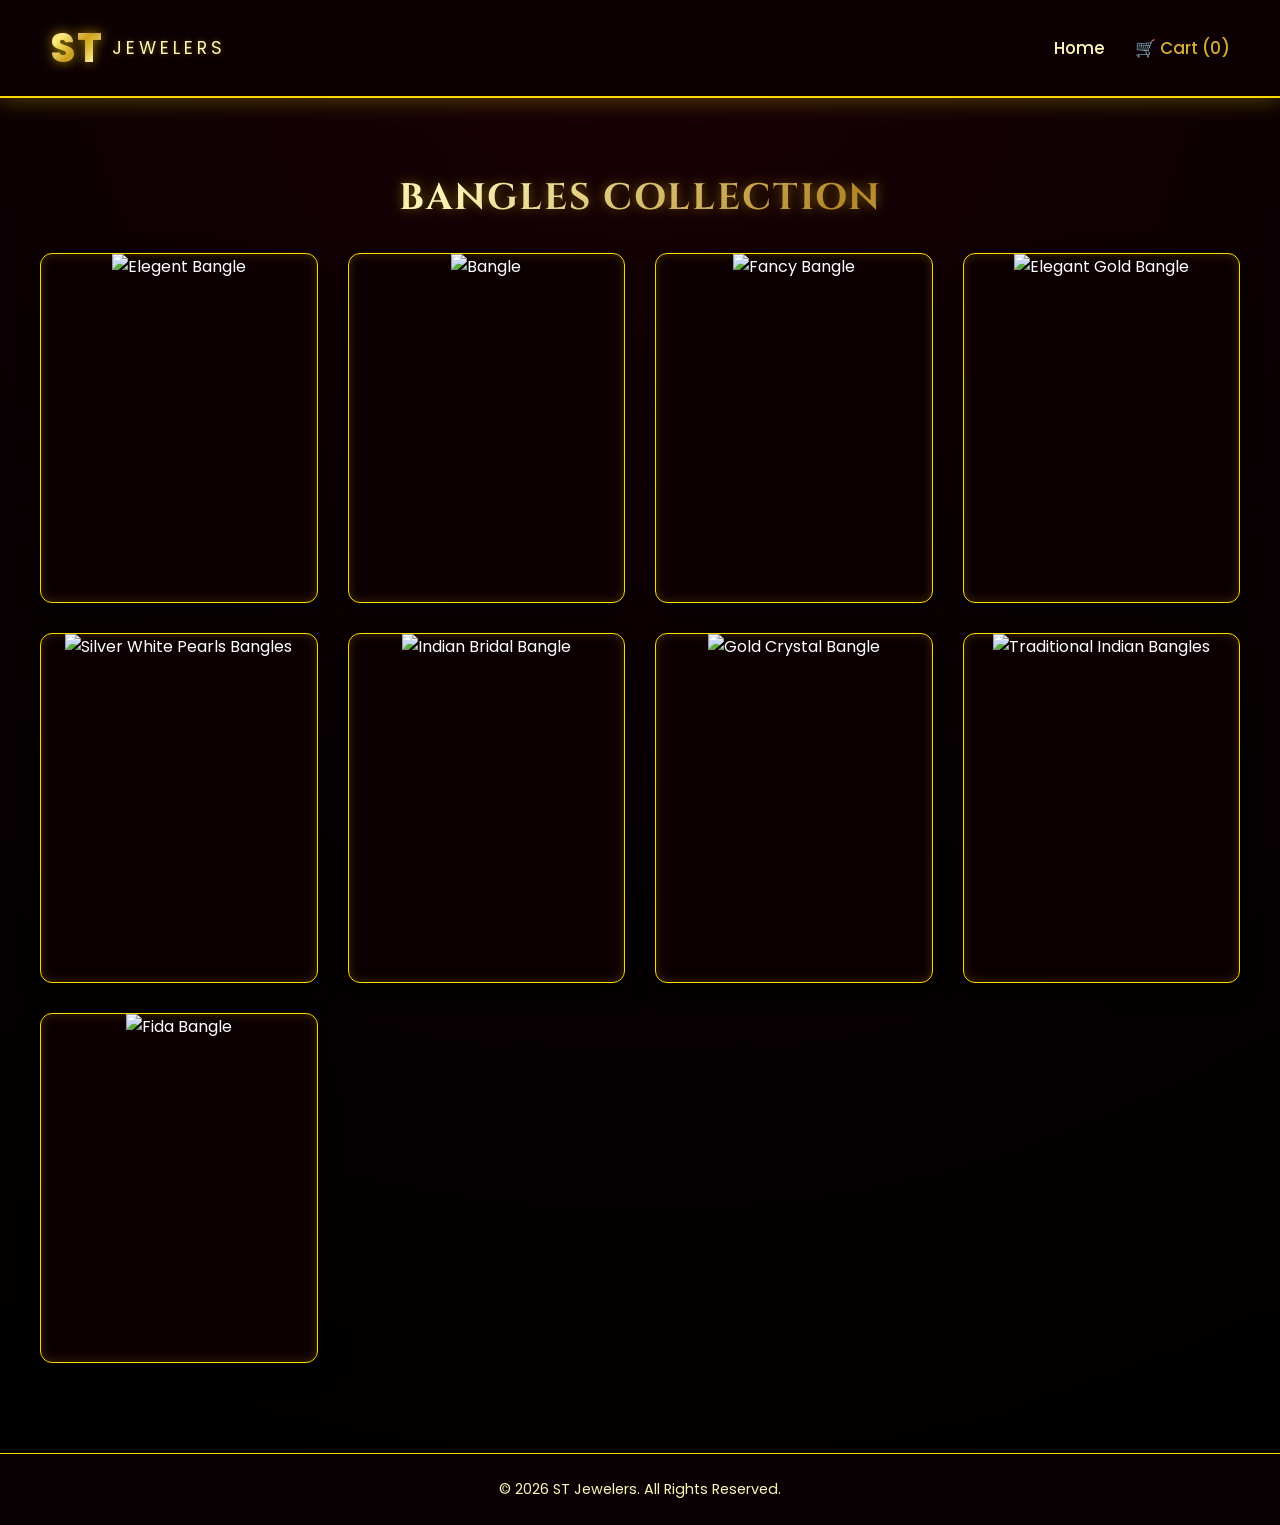
==== bangles.html @ 65ff103e "Add files via upload" ====
<!DOCTYPE html>
<html lang="en">
<head>
  <meta charset="UTF-8">
  <meta name="viewport" content="width=device-width, initial-scale=1.0">
  <title>Bangles Collection | ST Jewelers</title>
  <link rel="stylesheet" href="style.css?v=60">
</head>
<body>

  <nav class="navbar">
    <div class="logo">
      <span class="logo-st">ST</span>
      <span class="logo-jewelers">JEWELERS</span>
    </div>
    <ul class="nav-links">
      <li><a href="index.html">Home</a></li>
      <li><a href="cart.html" style="color: #d4af37;">🛒 Cart (<span id="cart-badge">0</span>)</a></li>
    </ul>
  </nav>

  <section class="products-section">
    <h2 class="section-title">Bangles Collection</h2>
    <div class="product-grid">

      <div class="flip-card">
        <div class="flip-card-inner">
          <div class="flip-card-front"><img src="images/bangle-(1).jpg" alt="Elegent Bangle"></div>
          <div class="flip-card-back">
            <h3>Elegant Bangle Set</h3>
            <p class="price">PKR 3200</p>
            <button onclick="addToCart('Ele Bangle Set', ' 3200', 'images/bangle-(1).jpg')" class="add-to-cart-btn">Add to Cart</button>
          </div>
        </div>
      </div>
      <div class="flip-card">
        <div class="flip-card-inner">
          <div class="flip-card-front"><img src="images/bangle.jpg" alt=" Bangle"></div>
          <div class="flip-card-back">
            <h3> Bangle Set</h3>
            <p class="price">PKR 3200</p>
            <button onclick="addToCart(' Bangle Set', ' 3200', 'images/bangle.jpg')" class="add-to-cart-btn">Add to Cart</button>
          </div>
        </div>
      </div>
      <div class="flip-card">
        <div class="flip-card-inner">
          <div class="flip-card-front"><img src="images/fancy-bangle.jpg" alt="Fancy Bangle"></div>
          <div class="flip-card-back">
            <h3>Fancy Bangle Set</h3>
            <p class="price">PKR 3200</p>
            <button onclick="addToCart('Fancy Bangle Set', ' 3200', 'images/fancy-bangle.jpg')" class="add-to-cart-btn">Add to Cart</button>
          </div>
        </div>
      </div>

      <div class="flip-card">
        <div class="flip-card-inner">
          <div class="flip-card-front"><img src="images/elegant-gold-bangle.jpg" alt="Elegant Gold Bangle"></div>
          <div class="flip-card-back">
            <h3>Elegant Gold Bangle</h3>
            <p class="price">PKR 4500</p>
            <button onclick="addToCart('Elegant Gold Bangle', ' 4500', 'images/elegant-gold-bangle.jpg')" class="add-to-cart-btn">Add to Cart</button>
          </div>
        </div>
      </div>

      <div class="flip-card">
        <div class="flip-card-inner">
          <div class="flip-card-front"><img src="images/silver_white-pearls-bangles.jpg" alt="Silver White Pearls Bangles"></div>
          <div class="flip-card-back">
            <h3>Silver White Pearls Bangles</h3>
            <p class="price">PKR 3800</p>
            <button onclick="addToCart('Silver White Pearls Bangles', ' 3800', 'images/silver_white-pearls-bangles.jpg')" class="add-to-cart-btn">Add to Cart</button>
          </div>
        </div>
      </div>

      <div class="flip-card">
        <div class="flip-card-inner">
          <div class="flip-card-front"><img src="images/indian-bridal-bangle.jpg" alt="Indian Bridal Bangle"></div>
          <div class="flip-card-back">
            <h3>Indian Bridal Bangle</h3>
            <p class="price">PKR 5500</p>
            <button onclick="addToCart('Indian Bridal Bangle', ' 5500', 'images/indian-bridal-bangle.jpg')" class="add-to-cart-btn">Add to Cart</button>
          </div>
        </div>
      </div>

      <div class="flip-card">
        <div class="flip-card-inner">
          <div class="flip-card-front"><img src="images/gold-crystal-bangle.jpg" alt="Gold Crystal Bangle"></div>
          <div class="flip-card-back">
            <h3>Gold Crystal Bangle</h3>
            <p class="price">PKR 4100</p>
            <button onclick="addToCart('Gold Crystal Bangle', ' 4100', 'images/gold-crystal-bangle.jpg')" class="add-to-cart-btn">Add to Cart</button>
          </div>
        </div>
      </div>

      <div class="flip-card">
        <div class="flip-card-inner">
          <div class="flip-card-front"><img src="images/traditional-indian-bangles.jpg" alt="Traditional Indian Bangles"></div>
          <div class="flip-card-back">
            <h3>Traditional Indian Bangles</h3>
            <p class="price">PKR 3600</p>
            <button onclick="addToCart('Traditional Indian Bangles', ' 3600', 'images/traditional-indian-bangles.jpg')" class="add-to-cart-btn">Add to Cart</button>
          </div>
        </div>
      </div>
      <div class="flip-card">
        <div class="flip-card-inner">
          <div class="flip-card-front"><img src="images/fida-bangle.jpg" alt="Fida Bangle"></div>
          <div class="flip-card-back">
            <h3>Fida Bangle Set</h3>
            <p class="price">PKR 3200</p>
            <button class="add-to-cart-btn" onclick="addToCart('Fida Bangle Set', '3200', 'images/fida-bangle.jpg')">Add to Cart</button>
          </div>
        </div>
      </div>
     

    </div>
  </section>

  <footer>
    <p>&copy; 2026 ST Jewelers. All Rights Reserved.</p>
  </footer>

  <script src="script.js"></script>
</body>
</html>
---- style.css ----
@import url('https://fonts.googleapis.com/css2?family=Cinzel:wght@600;700;800&family=Poppins:wght@300;400;600&display=swap');

* {
  margin: 0;
  padding: 0;
  box-sizing: border-box;
  font-family: 'Poppins', sans-serif;
}

body {
  background: radial-gradient(circle at top, #1a0005, #080002, #000000);
  color: #fff;
  min-height: 100vh;
}

/* Top Announcement Bar */
.top-bar {
  background: linear-gradient(90deg, #b8860b, #ffd700, #b8860b);
  color: #000;
  text-align: center;
  padding: 8px 10px;
  font-weight: 600;
  font-size: 0.9rem;
  letter-spacing: 1px;
  box-shadow: 0 0 10px rgba(255, 215, 0, 0.5);
}

/* Navbar Navigation */
.navbar {
  display: flex;
  justify-content: space-between;
  align-items: center;
  background-color: #0d0003;
  padding: 18px 50px;
  border-bottom: 2px solid #ffd700;
  box-shadow: 0 4px 20px rgba(255, 215, 0, 0.25);
  position: sticky;
  top: 0;
  z-index: 1000;
}

.logo {
  font-family: 'Cinzel', serif;
  display: flex;
  align-items: center;
}

/* S.T Glowing Animation */
.logo-st {
  font-size: 2.5rem;
  font-weight: 800;
  background: linear-gradient(135deg, #bf953f, #fcf6ba, #b38728, #fbf5b7, #aa771c);
  -webkit-background-clip: text;
   background-clip: text;
  -webkit-text-fill-color: transparent;
  letter-spacing: 2px;
  text-shadow: 0 0 12px rgba(255, 215, 0, 0.6);
  animation: goldPulse 2.5s infinite alternate ease-in-out;
}

.logo-jewelers {
  font-size: 1.1rem;
  color: #fcf6ba;
  letter-spacing: 4px;
  margin-left: 8px;
  text-shadow: 0 0 5px rgba(255, 215, 0, 0.4);
}

@keyframes goldPulse {
  0% {
    filter: drop-shadow(0 0 2px rgba(255, 215, 0, 0.4));
    transform: scale(1);
  }
  100% {
    filter: drop-shadow(0 0 12px rgba(255, 215, 0, 0.9));
    transform: scale(1.03);
  }
}

.nav-links {
  list-style: none;
  display: flex;
  gap: 30px;
}

.nav-links a {
  color: #fcf6ba;
  text-decoration: none;
  font-weight: 500;
  font-size: 1.05rem;
  transition: all 0.3s ease;
}

.nav-links a:hover {
  color: #ffd700;
  text-shadow: 0 0 12px rgba(255, 215, 0, 0.9);
}

/* Hero Section */
.hero {
  text-align: center;
  padding: 80px 20px;
  background: linear-gradient(rgba(0, 0, 0, 0.85), rgba(26, 0, 5, 0.9)), url('https://images.unsplash.com/photo-1515562141207-7a88fb7ce338?q=80&w=1600') center/cover no-repeat;
  border-bottom: 1px solid rgba(255, 215, 0, 0.4);
}

.hero h1 {
  font-family: 'Cinzel', serif;
  font-size: 3.2rem;
  background: linear-gradient(135deg, #bf953f, #fcf6ba, #b38728, #fbf5b7, #aa771c);
  -webkit-background-clip: text;
   background-clip: text;
  -webkit-text-fill-color: transparent;
  margin-bottom: 15px;
  filter: drop-shadow(0 2px 8px rgba(255, 215, 0, 0.5));
}

.hero p {
  font-size: 1.2rem;
  color: #fcf6ba;
}

/* Features / Fast Delivery Section */
.features-bar {
  display: flex;
  justify-content: space-around;
  align-items: center;
  padding: 30px 20px;
  background: rgba(13, 0, 3, 0.9);
  border-bottom: 1px solid rgba(255, 215, 0, 0.3);
  flex-wrap: wrap;
  gap: 20px;
}

.feature-item {
  text-align: center;
  color: #fcf6ba;
}

.feature-item i {
  font-size: 2.2rem;
  color: #ffd700;
  margin-bottom: 10px;
  filter: drop-shadow(0 0 8px rgba(255, 215, 0, 0.6));
}

.feature-item h3 {
  font-family: 'Cinzel', serif;
  font-size: 1.1rem;
  color: #ffd700;
}

.feature-item p {
  font-size: 0.85rem;
  opacity: 0.8;
}

/* Section Title */
.section-title {
  text-align: center;
  font-family: 'Cinzel', serif;
  background: linear-gradient(135deg, #bf953f, #fcf6ba, #b38728, #fbf5b7);
  -webkit-background-clip: text;
   background-clip: text;
  -webkit-text-fill-color: transparent;
  margin: 45px 0 30px;
  font-size: 2.3rem;
  letter-spacing: 2px;
  text-transform: uppercase;
  filter: drop-shadow(0 0 6px rgba(255, 215, 0, 0.4));
}

/* Category Grid */
.category-grid {
  display: grid;
  grid-template-columns: repeat(auto-fit, minmax(220px, 1fr));
  gap: 25px;
  padding: 20px 50px;
  max-width: 1200px;
  margin: 0 auto;
}

.cat-card {
  background: #120004;
  border: 1px solid #ffd700;
  padding: 40px 20px;
  text-align: center;
  border-radius: 12px;
  text-decoration: none;
  color: #fcf6ba;
  font-family: 'Cinzel', serif;
  font-size: 1.3rem;
  transition: all 0.4s ease;
  box-shadow: 0 0 10px rgba(255, 215, 0, 0.15);
}

.cat-card:hover {
  background: linear-gradient(135deg, #ffd700, #fcf6ba);
  color: #000;
  transform: translateY(-8px);
  box-shadow: 0 0 20px rgba(255, 215, 0, 0.6);
  font-weight: bold;
}

/* Product Grid & Flip Card Animation */
.products-section {
  padding: 30px 40px;
  max-width: 1300px;
  margin: 0 auto;
}

.product-grid {
  display: grid;
  grid-template-columns: repeat(auto-fit, minmax(240px, 1fr));
  gap: 30px;
}

.flip-card {
  background-color: transparent;
  width: 100%;
  height: 350px;
  perspective: 1000px;
  cursor: pointer;
}

.flip-card-inner {
  position: relative;
  width: 100%;
  height: 100%;
  text-align: center;
  transition: transform 0.8s cubic-bezier(0.175, 0.885, 0.32, 1.275);
  transform-style: preserve-3d;
  border-radius: 12px;
  box-shadow: 0 8px 20px rgba(0, 0, 0, 0.8);
}

.flip-card:hover .flip-card-inner {
  transform: rotateY(180deg);
}

.flip-card-front, .flip-card-back {
  position: absolute;
  width: 100%;
  height: 100%;
  -webkit-backface-visibility: hidden;
  backface-visibility: hidden;
  border-radius: 12px;
  border: 1px solid #ffd700;
  box-shadow: inset 0 0 10px rgba(255, 215, 0, 0.2);
  overflow: hidden;
}

.flip-card-front {
  background-color: #0d0003;
}

.flip-card-front img {
  width: 100%;
  height: 100%;
  object-fit: cover;
}

.flip-card-back {
  background: linear-gradient(145deg, #180005, #080002);
  color: white;
  transform: rotateY(180deg);
  display: flex;
  flex-direction: column;
  justify-content: center;
  align-items: center;
  padding: 25px;
}

.flip-card-back h3 {
  font-family: 'Cinzel', serif;
  color: #ffd700;
  margin-bottom: 12px;
  font-size: 1.3rem;
  text-shadow: 0 0 8px rgba(255, 215, 0, 0.5);
}

.flip-card-back .price {
  font-size: 1.3rem;
  color: #fcf6ba;
  font-weight: 600;
  margin-bottom: 20px;
}

/* Shining Gold Buttons */
.btn-primary {
  background: linear-gradient(135deg, #bf953f, #fcf6ba, #b38728, #ffd700);
  background-size: 200% 200%;
  color: #000;
  border: none;
  padding: 12px 24px;
  border-radius: 25px;
  font-weight: 700;
  font-size: 0.95rem;
  cursor: pointer;
  transition: all 0.4s ease;
  box-shadow: 0 0 12px rgba(255, 215, 0, 0.4);
}

.btn-primary:hover {
  background-position: right center;
  transform: scale(1.06);
  box-shadow: 0 0 20px rgba(255, 215, 0, 0.8);
}

/* Footer */
footer {
  text-align: center;
  padding: 25px;
  background: #080002;
  border-top: 1px solid #ffd700;
  margin-top: 60px;
  color: #fcf6ba;
  font-size: 0.9rem;
}
/* ==========================================
   Cart & Checkout Section Styles
   ========================================== */

.cart-container {
  max-width: 1100px;
  margin: 40px auto;
  padding: 20px;
}

.cart-heading {
  text-align: center;
  font-family: 'Cinzel', serif;
  background: linear-gradient(135deg, #bf953f, #fcf6ba, #b38728, #fbf5b7);
  -webkit-background-clip: text;
   background-clip: text;
  -webkit-text-fill-color: transparent;
  font-size: 2.2rem;
  margin-bottom: 30px;
  text-transform: uppercase;
  letter-spacing: 2px;
}

.cart-layout {
  display: grid;
  grid-template-columns: 2fr 1fr;
  gap: 30px;
}

@media (max-width: 768px) {
  .cart-layout {
    grid-template-columns: 1fr;
  }
}

.cart-box, .checkout-box, .summary-box {
  background: #1a1a1a;
  padding: 20px;
  border-radius: 10px;
  border: 1px solid #333;
  margin-bottom: 20px;
}

table {
  width: 100%;
  border-collapse: collapse;
}

th, td {
  padding: 12px;
  text-align: left;
  border-bottom: 1px solid #333;
}

th {
  color: #ffd700;
  font-family: 'Cinzel', serif;
}

.btn-remove {
  background: #e74c3c;
  color: #fff;
  border: none;
  padding: 6px 12px;
  border-radius: 5px;
  cursor: pointer;
  transition: 0.3s;
}

.btn-remove:hover {
  background: #c0392b;
}

.form-group {
  margin-bottom: 15px;
}

.form-group label {
  display: block;
  margin-bottom: 5px;
  color: #ccc;
}

.form-group input, .form-group textarea {
  width: 100%;
  padding: 10px;
  background: #222;
  border: 1px solid #444;
  color: #fff;
  border-radius: 5px;
  box-sizing: border-box;
}

.payment-option-card {
  background: #222;
  padding: 12px;
  border-radius: 5px;
  cursor: pointer;
  display: flex;
  align-items: center;
  gap: 10px;
  border: 1px solid #333;
  margin-bottom: 8px;
}

.summary-box h3 {
  color: #ffd700;
  font-family: 'Cinzel', serif;
  border-bottom: 1px solid #333;
  padding-bottom: 10px;
}

.summary-line {
  display: flex;
  justify-content: space-between;
  margin: 15px 0;
  font-size: 1.1rem;
}

.total-line {
  font-weight: bold;
  font-size: 1.3rem;
  color: #ffd700;
  border-top: 1px solid #333;
  padding-top: 15px;
}

.btn-checkout {
  width: 100%;
  background: linear-gradient(135deg, #bf953f, #fcf6ba, #b38728);
  color: #000;
  font-weight: bold;
  padding: 12px;
  border: none;
  border-radius: 5px;
  font-size: 1.1rem;
  cursor: pointer;
  margin-top: 15px;
  transition: 0.3s;
}

.btn-checkout:hover {
  opacity: 0.9;
}
/* Welcome Section Styles */
.welcome-section {
  max-width: 1100px;
  margin: 50px auto;
  padding: 0 20px;
  text-align: center;
}

.welcome-title {
  font-family: 'Cinzel', serif;
  background: linear-gradient(135deg, #bf953f, #fcf6ba, #b38728, #fbf5b7);
  -webkit-background-clip: text;
  background-clip: text;
  -webkit-text-fill-color: transparent;
  font-size: 2rem;
  margin-bottom: 15px;
  letter-spacing: 2px;
}
/* Features Section Size Adjustments */
.features-section {
  max-width: 800px; /* Size chota karne ke liye */
  margin: 30px auto 40px auto;
  padding: 0 15px;
}

.features-grid {
  display: grid;
  grid-template-columns: repeat(auto-fit, minmax(200px, 1fr));
  gap: 15px; /* Boxes ke darmiyan gap kam kiya */
}

.feature-card {
  background: #1a1a1a;
  padding: 15px 12px; /* Padding kam karke box chota kiya */
  border-radius: 8px;
  border: 1px solid #bf953f44;
  text-align: center;
  transition: 0.3s ease;
}

.feature-card:hover {
  border-color: #ffd700;
  transform: translateY(-3px);
}

.feature-icon {
  font-size: 1.5rem; /* Icon size chota */
  display: block;
  margin-bottom: 6px;
}

.feature-card h3 {
  color: #ffd700;
  font-family: 'Cinzel', serif;
  margin-bottom: 5px;
  font-size: 0.95rem; /* Heading text chota */
}

.feature-card p {
  color: #aaa;
  font-size: 0.8rem; /* Paragraph text chota */
  line-height: 1.3;
}

/* Hero Text Animation - Smooth Flip Down */
.hero h1 {
  perspective: 1000px;
  animation: flipDownEffect 1s ease-out forwards;
  transform-origin: top center;
  backface-visibility: hidden;
  background: linear-gradient(135deg, #bf953f, #fcf6ba, #b38728, #fbf5b7);
  -webkit-background-clip: text;
  background-clip: text;
  -webkit-text-fill-color: transparent;
}

.hero p {
  opacity: 0;
  animation: fadeInSubtle 1s ease-out 0.5s forwards;
}

/* Flip Down Animation Rules */
@keyframes flipDownEffect {
  0% {
    opacity: 0;
    transform: rotateX(-70deg) translateY(-20px);
  }
  100% {
    opacity: 1;
    transform: rotateX(0deg) translateY(0);
  }
}

/* Subtitle Fade In Rules */
@keyframes fadeInSubtle {
  0% {
    opacity: 0;
    transform: translateY(15px);
  }
  100% {
    opacity: 1;
    transform: translateY(0);
  }
}
/* Add to Cart Button Gold Styling */
.add-to-cart-btn {
    background: linear-gradient(135deg, #bf953f, #fcf6ba, #b38728, #fbf5b7);
    color: #000000;
    border: none;
    padding: 10px 18px;
    font-size: 0.9rem;
    font-weight: bold;
    border-radius: 4px;
    cursor: pointer;
    transition: all 0.3s ease;
    text-transform: uppercase;
    letter-spacing: 1px;
}

.add-to-cart-btn:hover {
    transform: translateY(-2px);
    box-shadow: 0 4px 10px rgba(191, 149, 63, 0.4);
    opacity: 0.9;
}
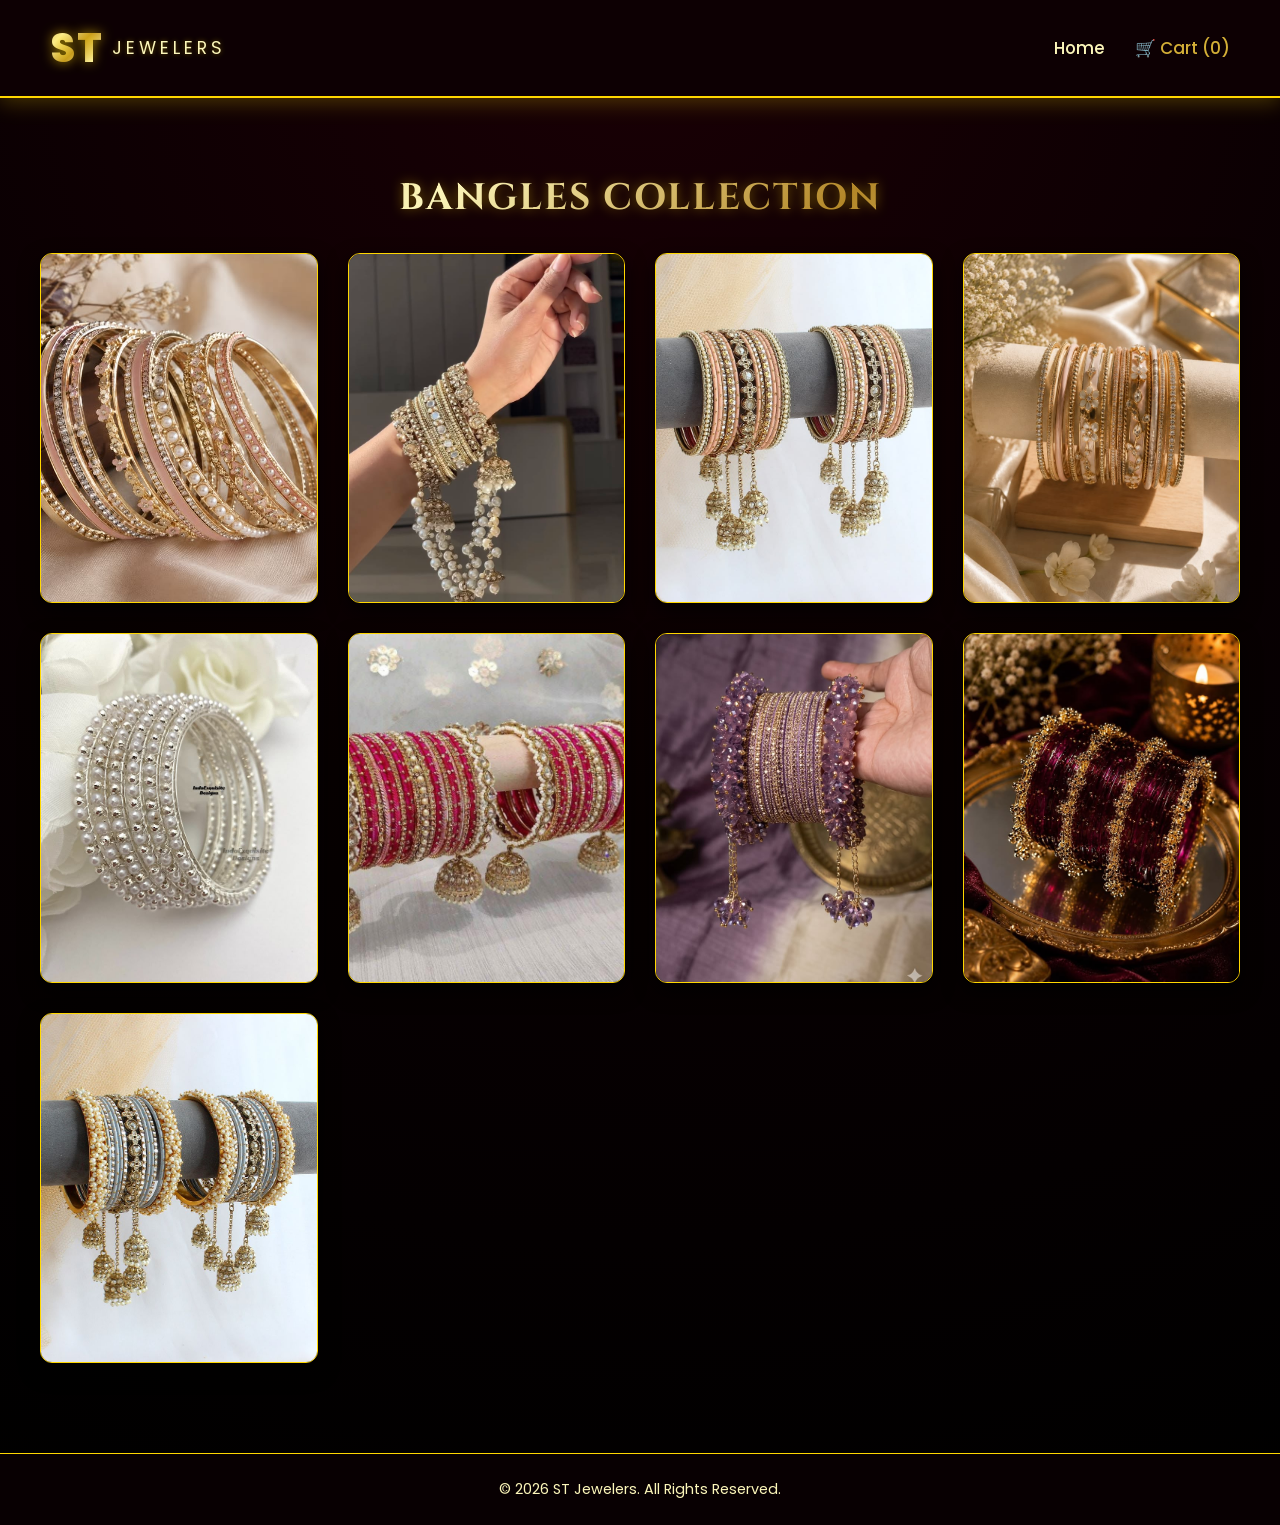
==== commit 325c58e6: "Update bangles.html" ====
--- a/bangles.html
+++ b/bangles.html
@@ -5,6 +5,7 @@
   <meta name="viewport" content="width=device-width, initial-scale=1.0">
   <title>Bangles Collection | ST Jewelers</title>
   <link rel="stylesheet" href="style.css?v=60">
+  <meta name="viewport" content="width=device-width, initial-scale=1.0">
 </head>
 <body>
 
@@ -129,4 +130,4 @@
 
   <script src="script.js"></script>
 </body>
-</html>+</html>
